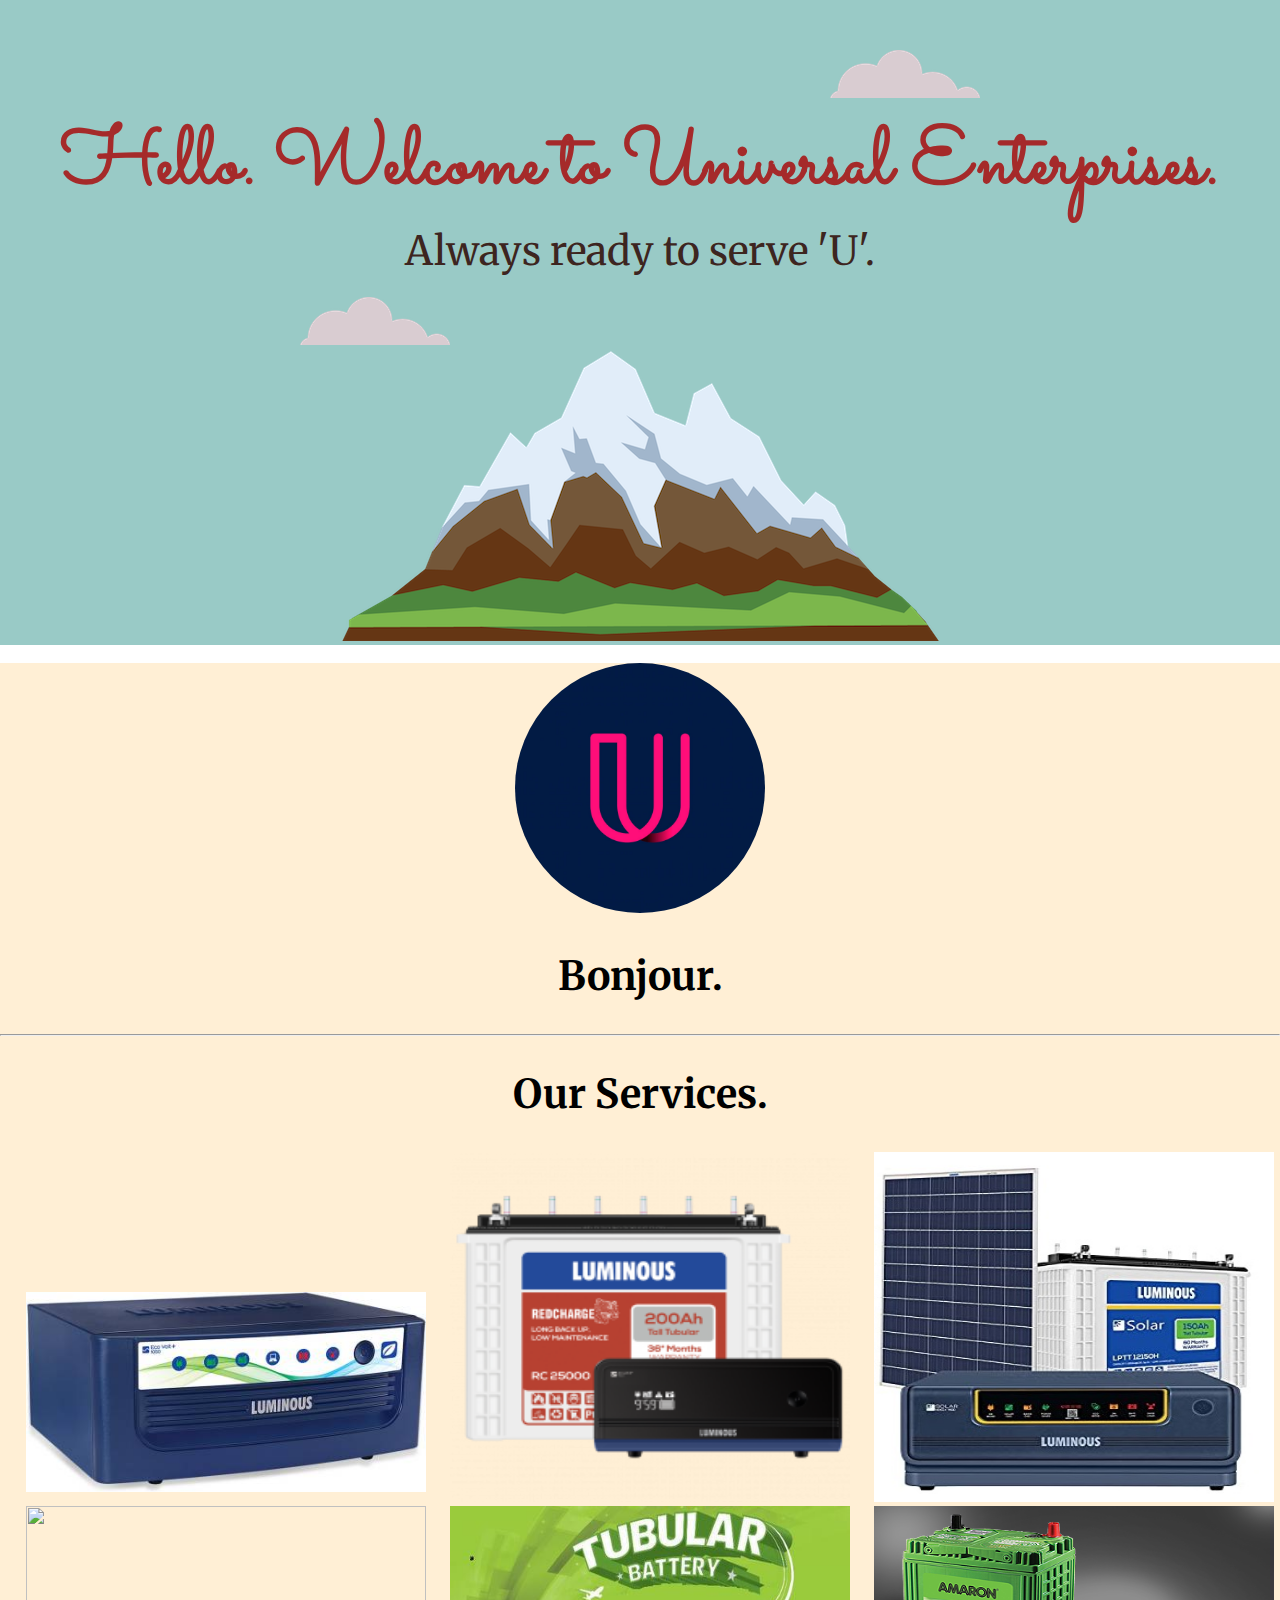
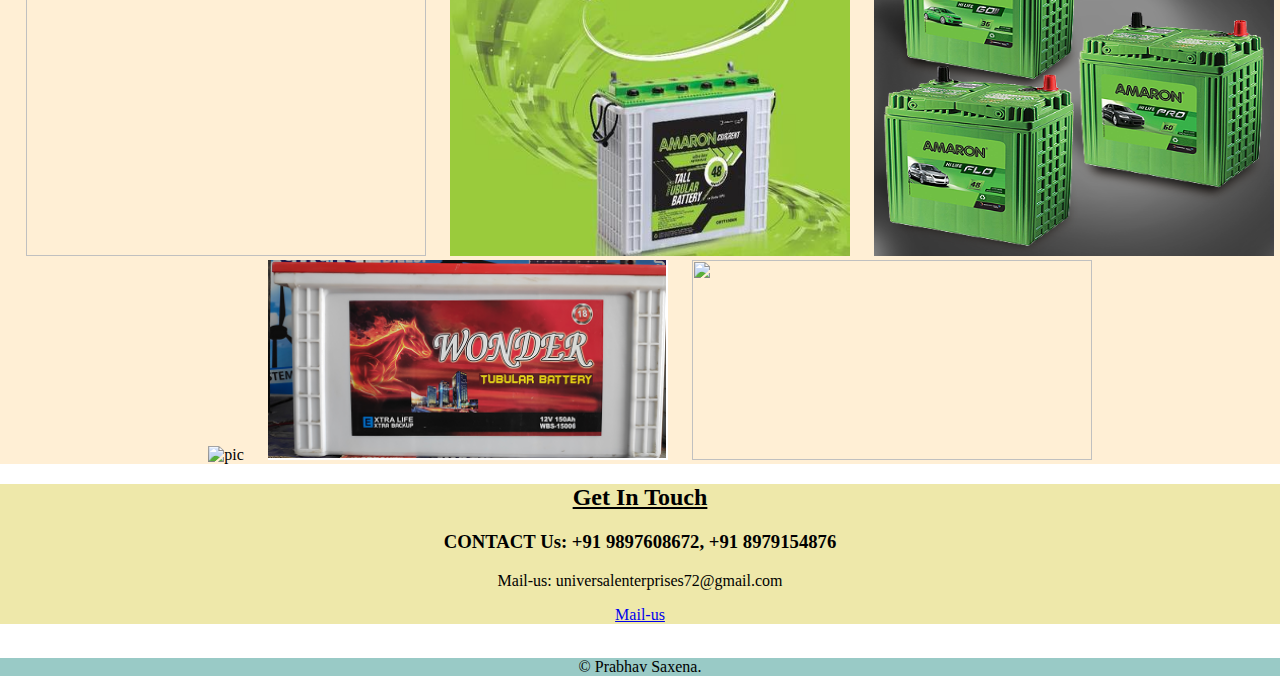
==== index.html @ d24c7cf0 "Add files via upload" ====
<!DOCTYPE html>
<!--[if lt IE 7]>      <html class="no-js lt-ie9 lt-ie8 lt-ie7"> <![endif]-->
<!--[if IE 7]>         <html class="no-js lt-ie9 lt-ie8"> <![endif]-->
<!--[if IE 8]>         <html class="no-js lt-ie9"> <![endif]-->
<!--[if gt IE 8]>      <html class="no-js"> <!--<![endif]-->
<html>
    <head>
        <meta charset="utf-8">
        <meta http-equiv="X-UA-Compatible" content="IE=edge">
        <title>Universal enterprises</title>
        <meta name="description" content="">
        <meta name="viewport" content="width=device-width, initial-scale=1">
        <link rel="stylesheet" href="css/style.css">
        <link rel="icon" href="favicon.ico">
        <link rel="preconnect" href="https://fonts.googleapis.com">
<link rel="preconnect" href="https://fonts.gstatic.com" crossorigin>
<link href="https://fonts.googleapis.com/css2?family=Merriweather:ital,wght@1,300&family=Sacramento&display=swap" rel="stylesheet">

    </head>
    <body>
        
        
        <div class="top">
            <img class="t-cloud" src="images/cloud.png" alt="Cloud-image">
           <span class="text">
                <h1 class="qq">Hello. Welcome to Universal Enterprises.</h1>
                <h2 class="ww">Always ready to serve 'U'.</h2>
            </span>
            <img class="b-cloud" src="images/cloud.png" alt="Cloud-image">
            <img class="moun" src="images/mountain.png" alt="image">
        </div>
        <br>
        <div class="middle">
            <div class="profile">
              <img class="univ" src="images/u.jpg" alt="">
              <h2 class="ee">Bonjour. </h2>
              <p></p>
            </div>
            <hr>
            <div class="skills">
              <h2 class="rr">Our Services.</h2>
              <div class="skill-row">
                <img class="lum1" src="images/10.png" alt="">
                <img class="wond" src="images/11.png" alt="">
                <img class="wond" src="images/12.png" alt="">
                <img class="wond" src="images/5.jpg" alt="">
                <img class="wond" src="images/6.jpg" alt="">
                <img class="wond" src="images/7.png" alt="">
                <img class="wond" src="images/1img.png" alt="pic">
                <img class="wond2" src="images/2.png" alt="">
                <img class="wond3" src="images/3.png" alt="">
               </div>
                
            </div>
        </div>
        
        <div class="middle2" >
                        
            <div class="contact-me">
              <h2><u>Get In Touch</u></h2>
              <h3>CONTACT Us: +91 9897608672, +91 8979154876</h3>
              <p>Mail-us: universalenterprises72@gmail.com</p>
              <a class="btn" href="mailto:universalenterprises72@gmail.com">Mail-us</a>
            </div>
        </div>
        <br>
          
          
        <div class="bottom">
            <p>© Prabhav Saxena.</p>
        </div>
          

        
        
        <script src="" async defer></script>
    </body>
</html>
---- css/style.css ----
body{
    ;
    margin: 0px;
    text-align: center;
    
}

/* 100% = 16px = 1em
   1px = 100/16 =6.25%
   80px = 80 * 6.25 =500%
*/

.qq{
    font-size: 500%;
    font-family: 'sacramento', serif;
    color:brown;
    line-height: .8;
    
    
}
.ww{
    
    font-family: 'merriweather',serif;
    font-size: 2.5rem;
    color:rgb(61, 37, 32);
    font-weight: normal;
    line-height: 0;
}
.ee,.rr{
    font-family: 'merriweather',serif;
    font-size: 2.5rem;
}
.top{
    background-color: rgb(153, 202, 198);  
    
    position: relative;
    padding-top: 80px;
    
}
.middle{
    background-color: papayawhip;
    
}
.middle2{
    background-color: palegoldenrod;
}
.bottom{
    background-color:rgb(153, 202, 198) ;
    
}

.b-cloud{
    position: absolute;
    bottom: 300px;
    left:300px;
    
}
.t-cloud{
    position: absolute;
    top: 50px;
    right:300px;
}
/*}
.text{
    position: relative;
    top:30px
}
*/

.moun{
    position: relative;
    
    
   
}

.univ{
    width: 250px;
    height: 250px;
    border-radius: 150px;
}
.wond{
    width: 400px;
    height: 350px;  
    margin-left: 20px;
}
.wond2{
    width: 400px;
    height: 200px;
    margin-left: 20px;
}
.wond3{
    width: 400px;
    height: 200px;
    margin-left: 20px;

}
.lum1{
    width: 400px;
    height: 200px;
    margin-left: 20px;
    margin-bottom: 10px;
}
.skills{
    
}
.skill-row{
    
    
}
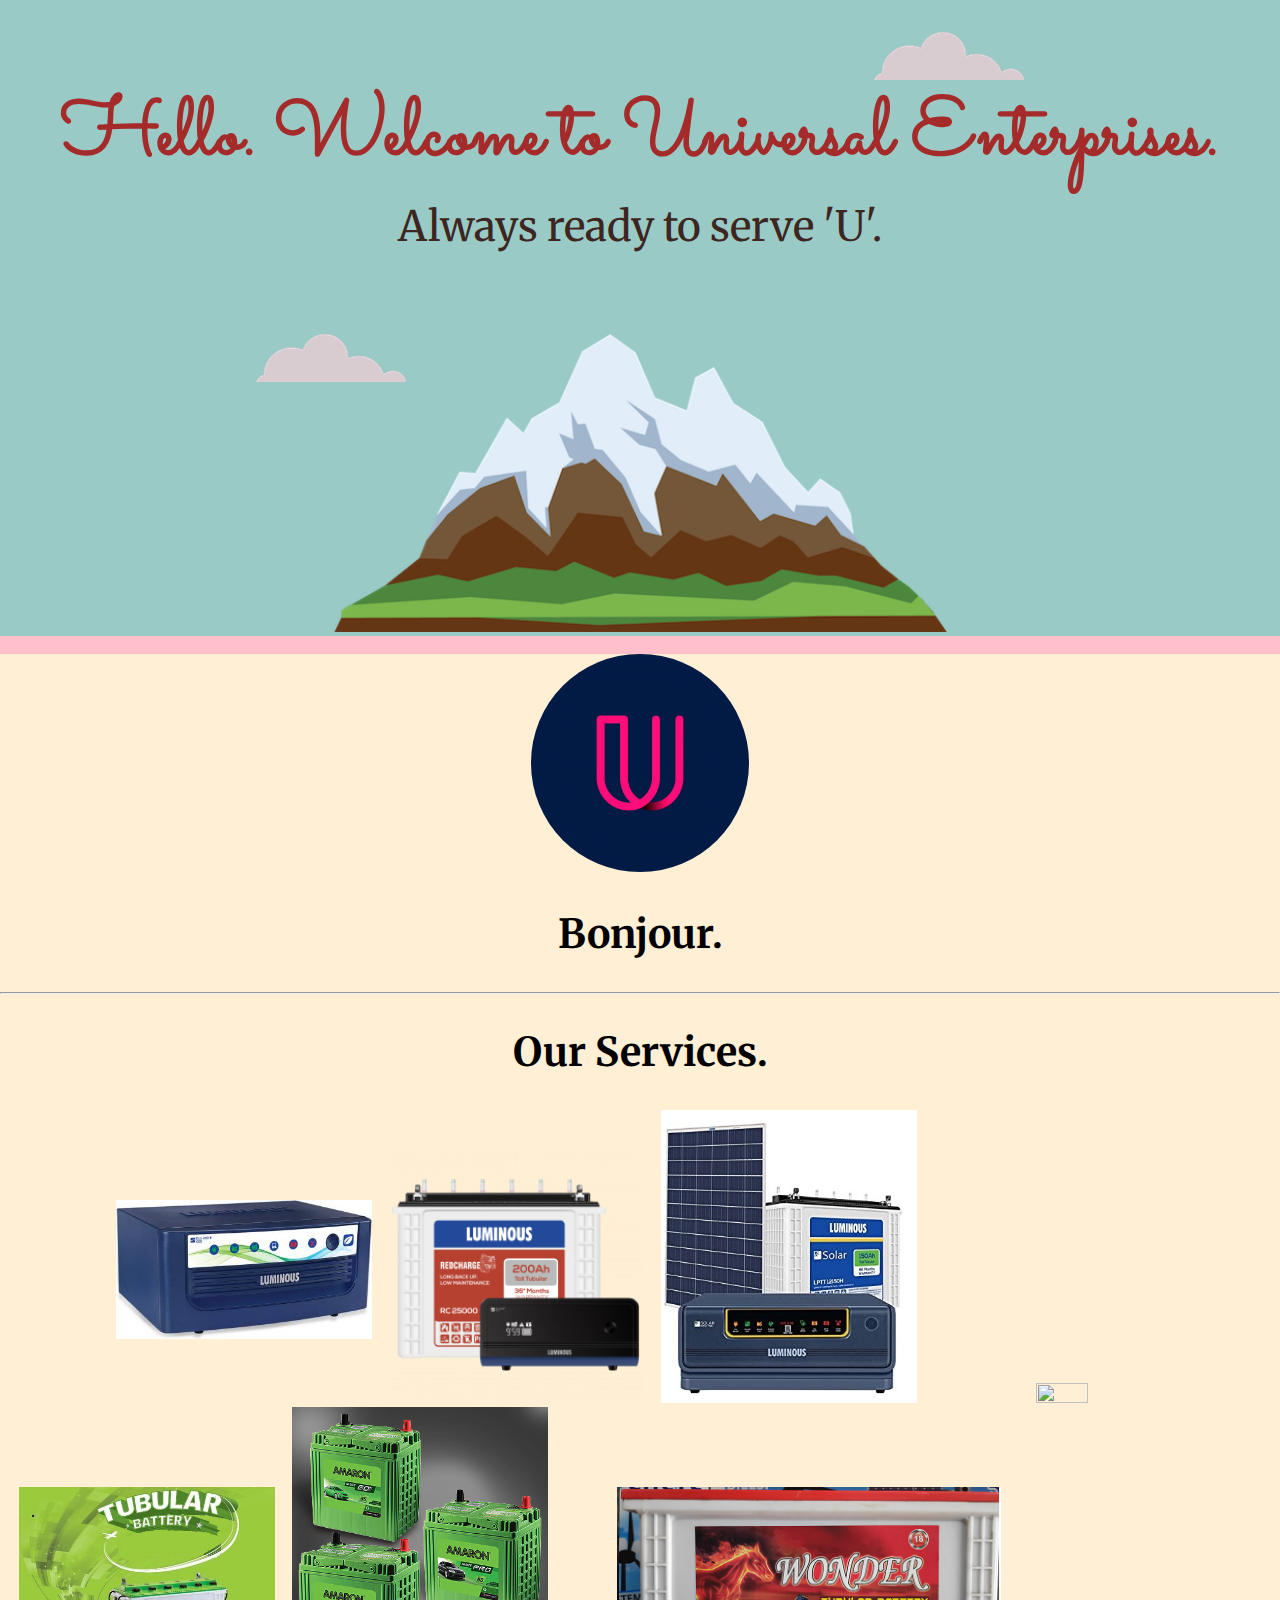
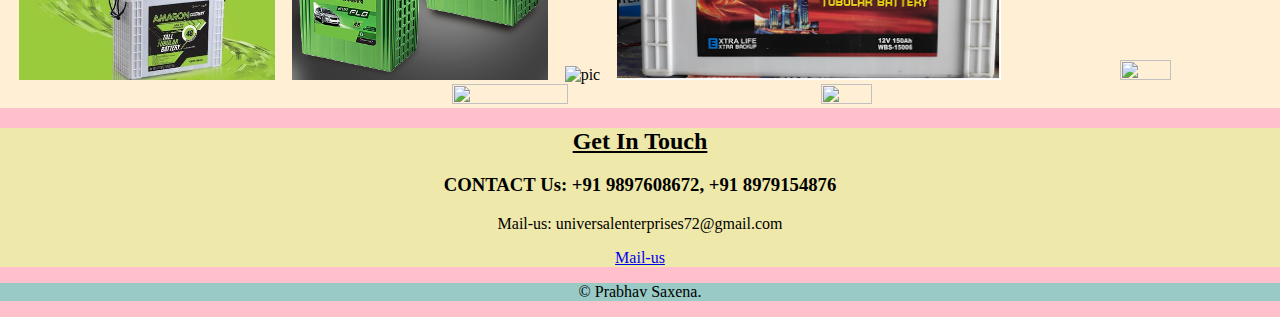
==== commit 5cc14099: "Update index.html" ====
--- a/index.html
+++ b/index.html
@@ -9,7 +9,7 @@
         <meta http-equiv="X-UA-Compatible" content="IE=edge">
         <title>Universal enterprises</title>
         <meta name="description" content="">
-        <meta name="viewport" content="width=device-width, initial-scale=1">
+        <meta name="viewport" content="width=device-width, initial-scale=1.0">
         <link rel="stylesheet" href="css/style.css">
         <link rel="icon" href="favicon.ico">
         <link rel="preconnect" href="https://fonts.googleapis.com">
@@ -22,10 +22,10 @@
         
         <div class="top">
             <img class="t-cloud" src="images/cloud.png" alt="Cloud-image">
-           <span class="text">
+           
                 <h1 class="qq">Hello. Welcome to Universal Enterprises.</h1>
                 <h2 class="ww">Always ready to serve 'U'.</h2>
-            </span>
+            
             <img class="b-cloud" src="images/cloud.png" alt="Cloud-image">
             <img class="moun" src="images/mountain.png" alt="image">
         </div>
@@ -48,7 +48,9 @@
                 <img class="wond" src="images/7.png" alt="">
                 <img class="wond" src="images/1img.png" alt="pic">
                 <img class="wond2" src="images/2.png" alt="">
-                <img class="wond3" src="images/3.png" alt="">
+                <img class="wond" src="images/4.png" alt="">
+                <img class="wond3" src="images/13.png" alt="">
+                <img class="wond" src="images/14.png" alt="">
                </div>
                 
             </div>
@@ -63,9 +65,6 @@
               <a class="btn" href="mailto:universalenterprises72@gmail.com">Mail-us</a>
             </div>
         </div>
-        <br>
-          
-          
         <div class="bottom">
             <p>© Prabhav Saxena.</p>
         </div>
@@ -75,4 +74,4 @@
         
         <script src="" async defer></script>
     </body>
-</html>+</html>
--- a/css/style.css
+++ b/css/style.css
@@ -1,7 +1,8 @@
 body{
-    ;
-    margin: 0px;
+    
+    margin: 0%;
     text-align: center;
+    background-color: pink;
     
 }
 
@@ -21,20 +22,21 @@
 .ww{
     
     font-family: 'merriweather',serif;
-    font-size: 2.5rem;
+    font-size: 260%;
     color:rgb(61, 37, 32);
     font-weight: normal;
-    line-height: 0;
+    line-height: .2;
+    
 }
 .ee,.rr{
     font-family: 'merriweather',serif;
-    font-size: 2.5rem;
+    font-size: 250%;
 }
 .top{
     background-color: rgb(153, 202, 198);  
     
     position: relative;
-    padding-top: 80px;
+    padding-top: 4%;
     
 }
 .middle{
@@ -51,14 +53,14 @@
 
 .b-cloud{
     position: absolute;
-    bottom: 300px;
-    left:300px;
+    bottom: 40%;
+    left:20%;
     
 }
 .t-cloud{
     position: absolute;
-    top: 50px;
-    right:300px;
+    top: 5%;
+    right:20%;
 }
 /*}
 .text{
@@ -69,42 +71,35 @@
 
 .moun{
     position: relative;
-    
+    width: 48%;
     
    
 }
 
 .univ{
-    width: 250px;
-    height: 250px;
-    border-radius: 150px;
+    width: 17%;
+    height: 17%;
+    border-radius: 50%;
 }
 .wond{
-    width: 400px;
-    height: 350px;  
-    margin-left: 20px;
+    width: 20%;
+    height: 20%;  
+    margin-left: 1%;
 }
 .wond2{
-    width: 400px;
-    height: 200px;
-    margin-left: 20px;
+    width: 30%;
+    height: 10%;
+    margin-left: 1%;
 }
 .wond3{
-    width: 400px;
-    height: 200px;
-    margin-left: 20px;
+    width: 30%;
+    height: 5%;
+    margin-left: 1%;
 
 }
 .lum1{
-    width: 400px;
-    height: 200px;
-    margin-left: 20px;
-    margin-bottom: 10px;
+    width: 20%;
+    height: 7%;
+    margin-left: 2%;
+    margin-bottom: 5%;
 }
-.skills{
-    
-}
-.skill-row{
-    
-    
-}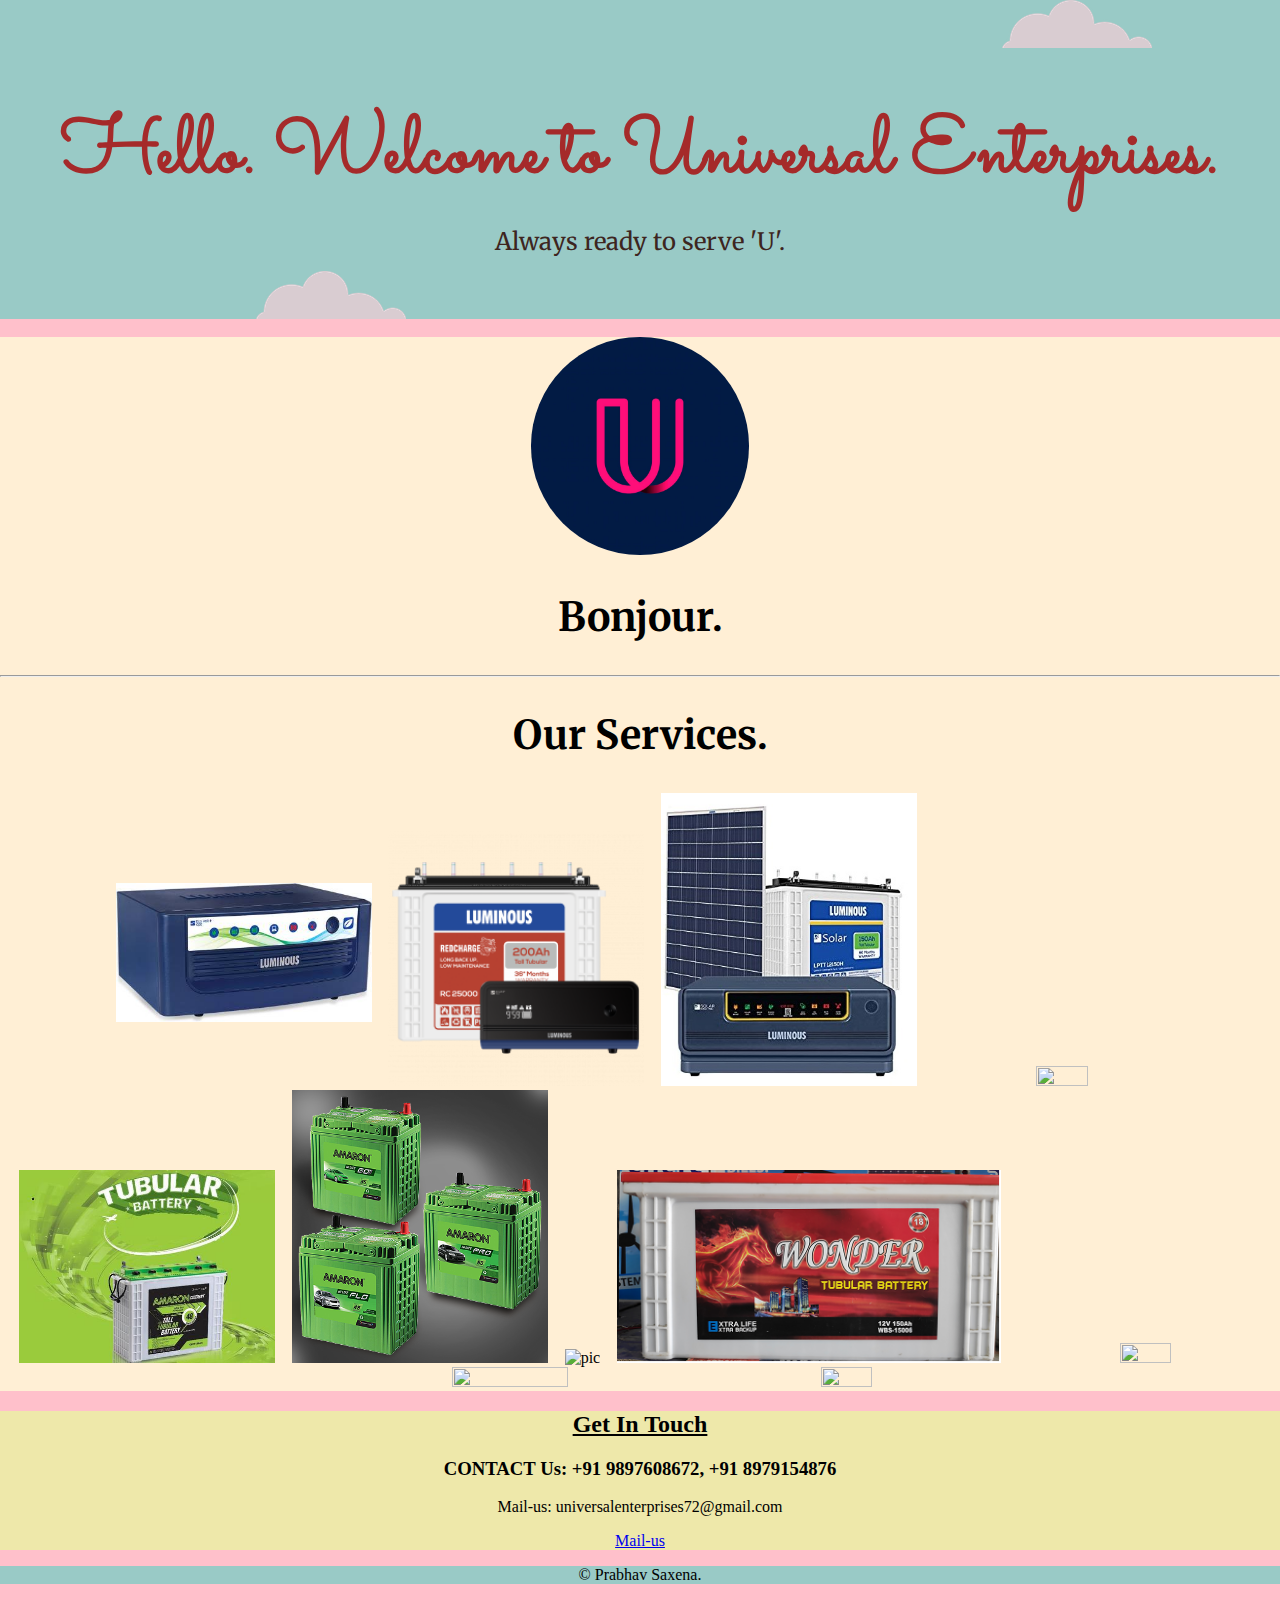
==== commit 4240608a: "Update index.html" ====
--- a/index.html
+++ b/index.html
@@ -22,12 +22,12 @@
         
         <div class="top">
             <img class="t-cloud" src="images/cloud.png" alt="Cloud-image">
-           
+                <br>
                 <h1 class="qq">Hello. Welcome to Universal Enterprises.</h1>
                 <h2 class="ww">Always ready to serve 'U'.</h2>
+                <br><br><br>
+            <img class="b-cloud" src="images/cloud.png" alt="Cloud-image">
             
-            <img class="b-cloud" src="images/cloud.png" alt="Cloud-image">
-            <img class="moun" src="images/mountain.png" alt="image">
         </div>
         <br>
         <div class="middle">
--- a/css/style.css
+++ b/css/style.css
@@ -22,7 +22,7 @@
 .ww{
     
     font-family: 'merriweather',serif;
-    font-size: 260%;
+    
     color:rgb(61, 37, 32);
     font-weight: normal;
     line-height: .2;
@@ -53,29 +53,16 @@
 
 .b-cloud{
     position: absolute;
-    bottom: 40%;
+    bottom: 0%;
     left:20%;
     
 }
 .t-cloud{
     position: absolute;
-    top: 5%;
-    right:20%;
-}
-/*}
-.text{
-    position: relative;
-    top:30px
-}
-*/
-
-.moun{
-    position: relative;
-    width: 48%;
-    
+    right: 10%;
+    top: 0%;
    
 }
-
 .univ{
     width: 17%;
     height: 17%;
